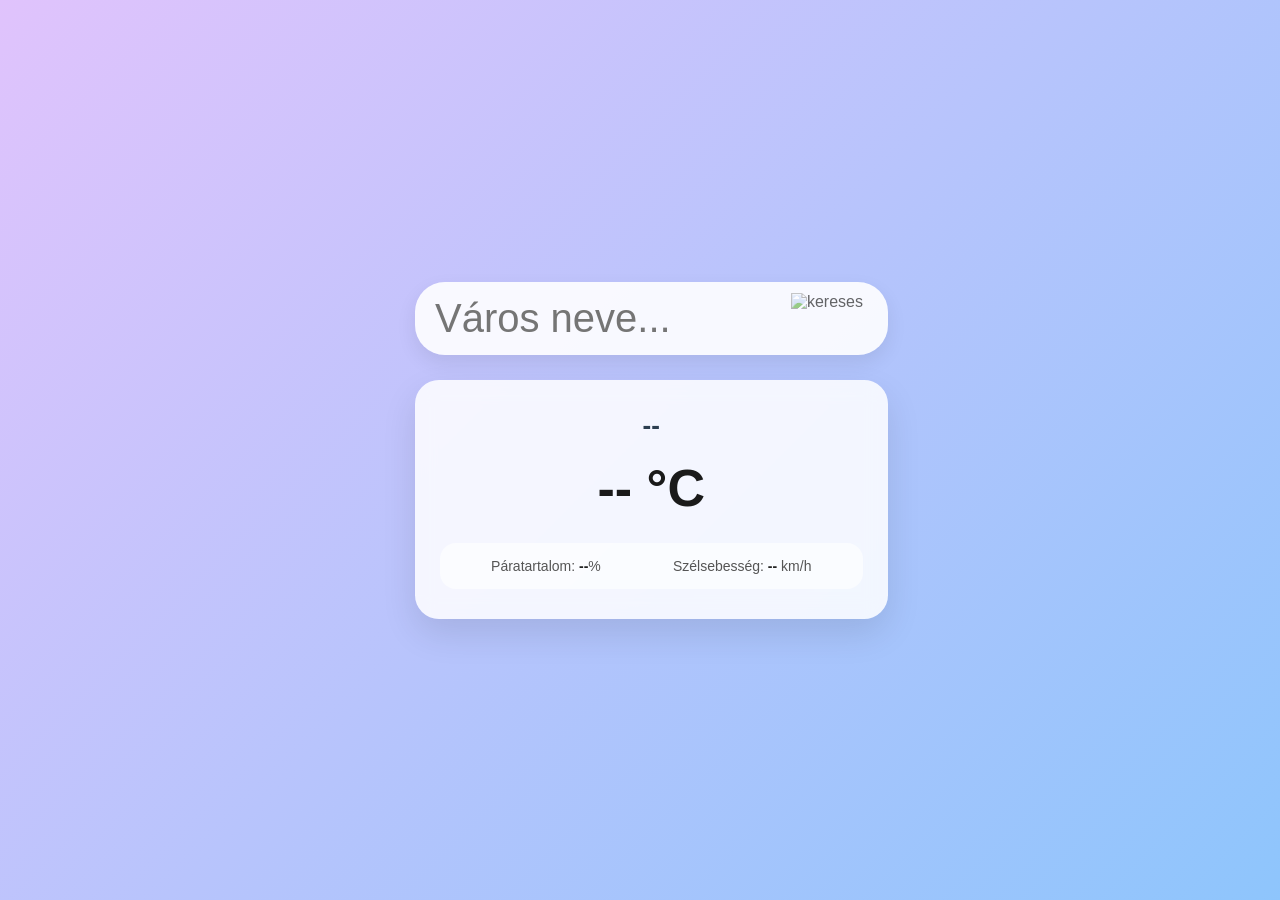
==== index.html @ 725b20cc "Create index.html" ====
<!DOCTYPE html>
<html lang="hu">
<head>
    <meta charset="UTF-8">
    <meta name="viewport" content="width=device-width, initial-scale=1.0">
    <title>Időjárás</title>
    <style>
        
body {
    font-family: 'Segoe UI', Tahoma, Geneva, Verdana, sans-serif;
    background: linear-gradient(135deg, #e0c3fc 0%, #8ec5fc 100%);
    min-height: 100vh;
    margin: 0;
    display: flex;
    justify-content: center;
    align-items: center;
    
    
}

.kozipre {
    display: flex;
    flex-direction: column;
    align-items: center;
    width: 100%;
    max-width: 450px; 
    padding: 20px;
    

}


.search-container {
    position: relative;
    width: 100%;
    margin-bottom: 25px;
    
}

.search-container input {
    width: 105%  ;
    box-sizing: border-box;
    padding: 14px 45px 14px 20px;
    font-size: 40px;
    border: none;
    border-radius: 30px;
    background: rgba(255, 255, 255, 0.9);
    box-shadow: 0 8px 20px rgba(0, 0, 0, 0.08);
    outline: none;
    transition: all 0.3s ease;
}

.search-container input:focus {
    background: #ffffff;
    box-shadow: 0 8px 25px rgba(0, 0, 0, 0.15);
}

.search-container img {
    position: absolute;
    right: 2px;
    top: 50%;
    transform: translateY(-50%);
    
    height: 50px;
    opacity: 0.6;
    pointer-events: none;
}


#suggestions {
    position: absolute;
    top: 110%;
    left: 0;
    width: 100%;
    background: #ffffff;
    border-radius: 16px;
    box-shadow: 0 10px 25px rgba(0, 0, 0, 0.1);
    overflow: hidden;
    z-index: 10;
}

.suggestion-item {
    padding: 12px 20px;
    font-size: 15px;
    color: #333;
    cursor: pointer;
    transition: background 0.2s;
    border-bottom: 1px solid #f0f0f0;
}

.suggestion-item:last-child {
    border-bottom: none;
}

.suggestion-item:hover {
    background-color: #f5f7fa;
}


.weather-card {
    margin-left:5%;
    width: 105%;
    box-sizing: border-box;
    background: rgba(255, 255, 255, 0.85);
    backdrop-filter: blur(10px); 
    border-radius: 24px;
    padding: 30px 25px;
    text-align: center;
    box-shadow: 0 15px 35px rgba(0, 0, 0, 0.1);
}

.weather-card h2 {
    margin: 0;
    font-size: 26px;
    color: #2c3e50;
    font-weight: 600;
}

.temp-box {
    font-size: 52px;
    font-weight: 700;
    color: #1a1a1a;
    margin: 17px 0 25px 0;
}

.details {
    display: flex;
    justify-content: space-around;
    background: rgba(255, 255, 255, 0.6);
    padding: 15px;
    border-radius: 16px;
}

.details p {
    margin: 0;
    font-size: 14px;
    color: #555;
    font-weight: 500;
}

.details span {
    font-weight: 700;
    color: #222;
}
    </style>
</head>
<body>
    

<div class="kozipre">

    <div class="search-container">
        <input type="text" id="cityInput" placeholder="Város neve...">
        <img src="./img/kereses.webp" alt="kereses">
        <div id="suggestions"></div>
    </div>

    <div id="weatherCard" class="weather-card">
        <h2 id="cityName">--</h2>
        <div class="temp-box">
            <span id="temperature">--</span> °C
        </div>
        <div class="details">
            <p>Páratartalom: <span id="humidity">--</span>%</p>
            <p>Szélsebesség: <span id="windSpeed">--</span> km/h</p>
        </div>
    </div>

</div>

    <script src="./js/autocorrect.js"></script>
    <script src="./js/idojaras.js"></script>
</body>
</html>
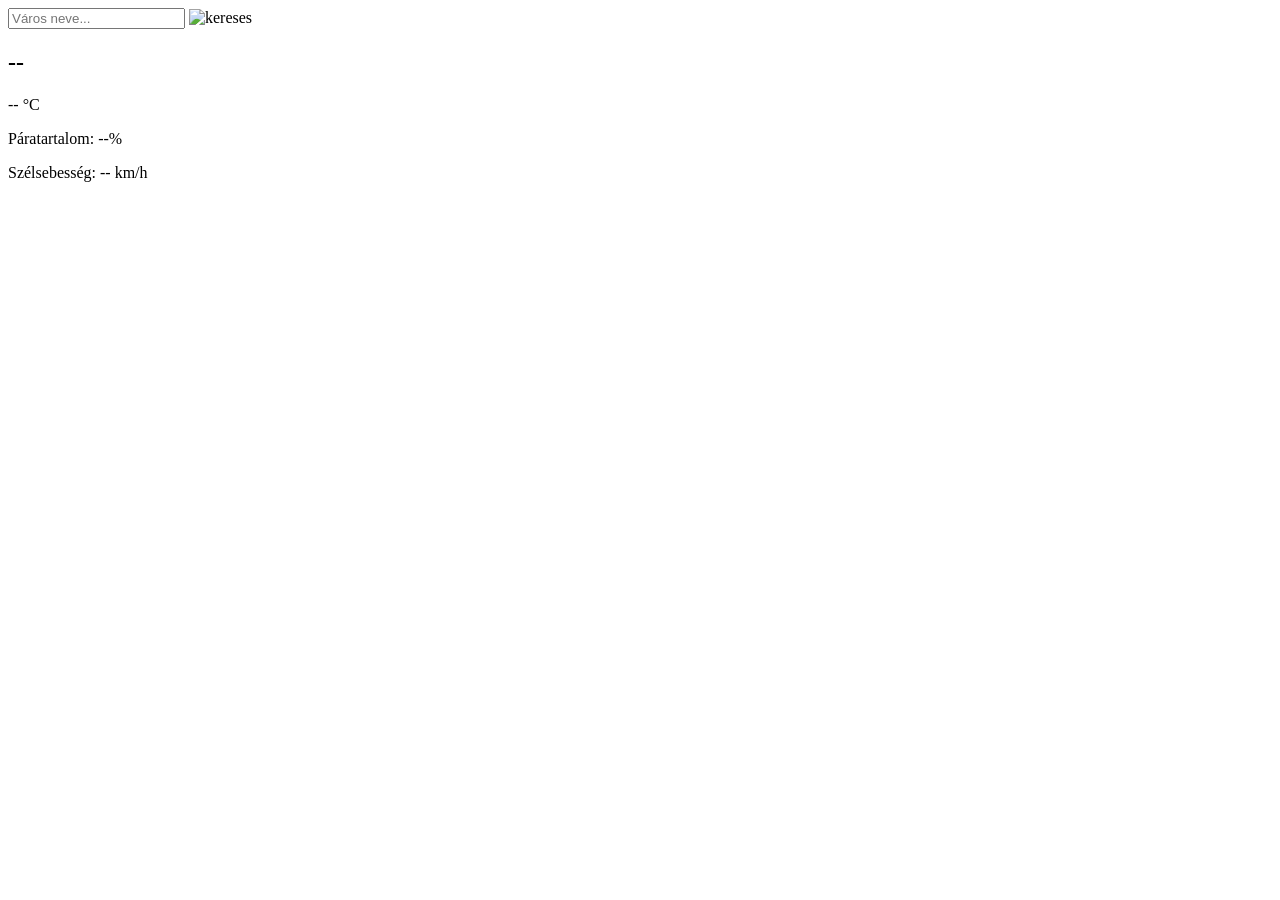
==== commit 3f2e2c9e: "Update index.html" ====
--- a/index.html
+++ b/index.html
@@ -4,145 +4,8 @@
     <meta charset="UTF-8">
     <meta name="viewport" content="width=device-width, initial-scale=1.0">
     <title>Időjárás</title>
-    <style>
-        
-body {
-    font-family: 'Segoe UI', Tahoma, Geneva, Verdana, sans-serif;
-    background: linear-gradient(135deg, #e0c3fc 0%, #8ec5fc 100%);
-    min-height: 100vh;
-    margin: 0;
-    display: flex;
-    justify-content: center;
-    align-items: center;
     
     
-}
-
-.kozipre {
-    display: flex;
-    flex-direction: column;
-    align-items: center;
-    width: 100%;
-    max-width: 450px; 
-    padding: 20px;
-    
-
-}
-
-
-.search-container {
-    position: relative;
-    width: 100%;
-    margin-bottom: 25px;
-    
-}
-
-.search-container input {
-    width: 105%  ;
-    box-sizing: border-box;
-    padding: 14px 45px 14px 20px;
-    font-size: 40px;
-    border: none;
-    border-radius: 30px;
-    background: rgba(255, 255, 255, 0.9);
-    box-shadow: 0 8px 20px rgba(0, 0, 0, 0.08);
-    outline: none;
-    transition: all 0.3s ease;
-}
-
-.search-container input:focus {
-    background: #ffffff;
-    box-shadow: 0 8px 25px rgba(0, 0, 0, 0.15);
-}
-
-.search-container img {
-    position: absolute;
-    right: 2px;
-    top: 50%;
-    transform: translateY(-50%);
-    
-    height: 50px;
-    opacity: 0.6;
-    pointer-events: none;
-}
-
-
-#suggestions {
-    position: absolute;
-    top: 110%;
-    left: 0;
-    width: 100%;
-    background: #ffffff;
-    border-radius: 16px;
-    box-shadow: 0 10px 25px rgba(0, 0, 0, 0.1);
-    overflow: hidden;
-    z-index: 10;
-}
-
-.suggestion-item {
-    padding: 12px 20px;
-    font-size: 15px;
-    color: #333;
-    cursor: pointer;
-    transition: background 0.2s;
-    border-bottom: 1px solid #f0f0f0;
-}
-
-.suggestion-item:last-child {
-    border-bottom: none;
-}
-
-.suggestion-item:hover {
-    background-color: #f5f7fa;
-}
-
-
-.weather-card {
-    margin-left:5%;
-    width: 105%;
-    box-sizing: border-box;
-    background: rgba(255, 255, 255, 0.85);
-    backdrop-filter: blur(10px); 
-    border-radius: 24px;
-    padding: 30px 25px;
-    text-align: center;
-    box-shadow: 0 15px 35px rgba(0, 0, 0, 0.1);
-}
-
-.weather-card h2 {
-    margin: 0;
-    font-size: 26px;
-    color: #2c3e50;
-    font-weight: 600;
-}
-
-.temp-box {
-    font-size: 52px;
-    font-weight: 700;
-    color: #1a1a1a;
-    margin: 17px 0 25px 0;
-}
-
-.details {
-    display: flex;
-    justify-content: space-around;
-    background: rgba(255, 255, 255, 0.6);
-    padding: 15px;
-    border-radius: 16px;
-}
-
-.details p {
-    margin: 0;
-    font-size: 14px;
-    color: #555;
-    font-weight: 500;
-}
-
-.details span {
-    font-weight: 700;
-    color: #222;
-}
-    </style>
 </head>
 <body>
     
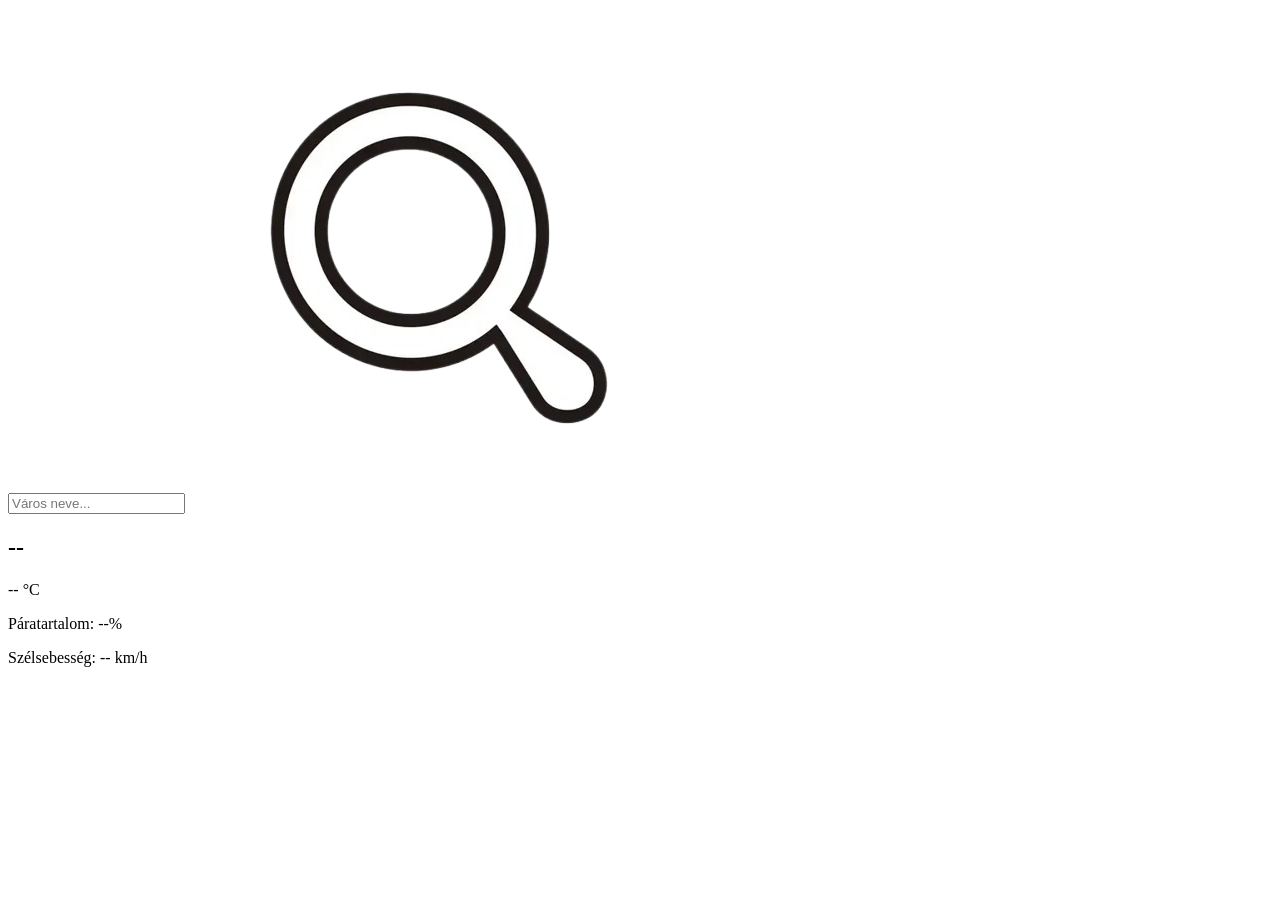
==== commit 898f8f99: "Fix file paths for CSS and JavaScript files" ====
--- a/index.html
+++ b/index.html
@@ -4,7 +4,7 @@
     <meta charset="UTF-8">
     <meta name="viewport" content="width=device-width, initial-scale=1.0">
     <title>Időjárás</title>
-    
+    <link rel="stylesheet" href="css/idojaras.css">
     
 </head>
 <body>
@@ -14,7 +14,7 @@
 
     <div class="search-container">
         <input type="text" id="cityInput" placeholder="Város neve...">
-        <img src="./img/kereses.webp" alt="kereses">
+        <img src= "kereses.webp" alt="kereses">
         <div id="suggestions"></div>
     </div>
 
@@ -31,7 +31,7 @@
 
 </div>
 
-    <script src="./js/autocorrect.js"></script>
-    <script src="./js/idojaras.js"></script>
+    <script src="autocorrect.js"></script>
+    <script src="idojaras.js"></script>
 </body>
 </html>
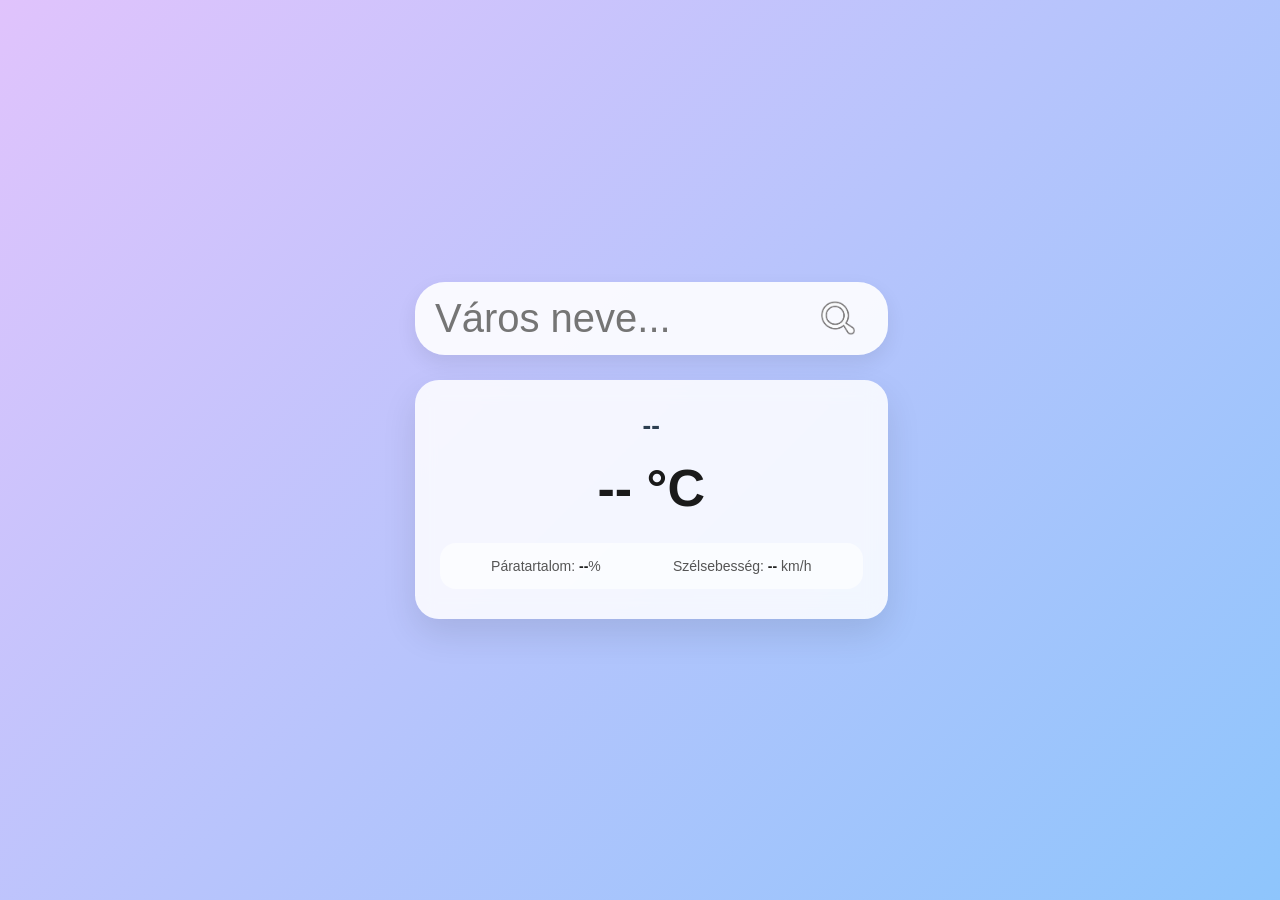
==== commit 1322e328: "Fix stylesheet link in index.html" ====
--- a/index.html
+++ b/index.html
@@ -4,7 +4,7 @@
     <meta charset="UTF-8">
     <meta name="viewport" content="width=device-width, initial-scale=1.0">
     <title>Időjárás</title>
-    <link rel="stylesheet" href="css/idojaras.css">
+    <link rel="stylesheet" href="idojaras.css">
     
 </head>
 <body>
--- a/idojaras.css
+++ b/idojaras.css
@@ -0,0 +1,136 @@
+body {
+    font-family: 'Segoe UI', Tahoma, Geneva, Verdana, sans-serif;
+    background: linear-gradient(135deg, #e0c3fc 0%, #8ec5fc 100%);
+    min-height: 100vh;
+    margin: 0;
+    display: flex;
+    justify-content: center;
+    align-items: center;
+    
+    
+}
+
+.kozipre {
+    display: flex;
+    flex-direction: column;
+    align-items: center;
+    width: 100%;
+    max-width: 450px; 
+    padding: 20px;
+    
+
+}
+
+
+.search-container {
+    position: relative;
+    width: 100%;
+    margin-bottom: 25px;
+    
+}
+
+.search-container input {
+    width: 105%  ;
+    box-sizing: border-box;
+    padding: 14px 45px 14px 20px;
+    font-size: 40px;
+    border: none;
+    border-radius: 30px;
+    background: rgba(255, 255, 255, 0.9);
+    box-shadow: 0 8px 20px rgba(0, 0, 0, 0.08);
+    outline: none;
+    transition: all 0.3s ease;
+}
+
+.search-container input:focus {
+    background: #ffffff;
+    box-shadow: 0 8px 25px rgba(0, 0, 0, 0.15);
+}
+
+.search-container img {
+    position: absolute;
+    right: 2px;
+    top: 50%;
+    transform: translateY(-50%);
+    
+    height: 50px;
+    opacity: 0.6;
+    pointer-events: none;
+}
+
+
+#suggestions {
+    position: absolute;
+    top: 110%;
+    left: 0;
+    width: 100%;
+    background: #ffffff;
+    border-radius: 16px;
+    box-shadow: 0 10px 25px rgba(0, 0, 0, 0.1);
+    overflow: hidden;
+    z-index: 10;
+}
+
+.suggestion-item {
+    padding: 12px 20px;
+    font-size: 15px;
+    color: #333;
+    cursor: pointer;
+    transition: background 0.2s;
+    border-bottom: 1px solid #f0f0f0;
+}
+
+.suggestion-item:last-child {
+    border-bottom: none;
+}
+
+.suggestion-item:hover {
+    background-color: #f5f7fa;
+}
+
+
+.weather-card {
+    margin-left:5%;
+    width: 105%;
+    box-sizing: border-box;
+    background: rgba(255, 255, 255, 0.85);
+    backdrop-filter: blur(10px); 
+    border-radius: 24px;
+    padding: 30px 25px;
+    text-align: center;
+    box-shadow: 0 15px 35px rgba(0, 0, 0, 0.1);
+}
+
+.weather-card h2 {
+    margin: 0;
+    font-size: 26px;
+    color: #2c3e50;
+    font-weight: 600;
+}
+
+.temp-box {
+    font-size: 52px;
+    font-weight: 700;
+    color: #1a1a1a;
+    margin: 17px 0 25px 0;
+}
+
+.details {
+    display: flex;
+    justify-content: space-around;
+    background: rgba(255, 255, 255, 0.6);
+    padding: 15px;
+    border-radius: 16px;
+}
+
+.details p {
+    margin: 0;
+    font-size: 14px;
+    color: #555;
+    font-weight: 500;
+}
+
+.details span {
+    font-weight: 700;
+    color: #222;
+}
